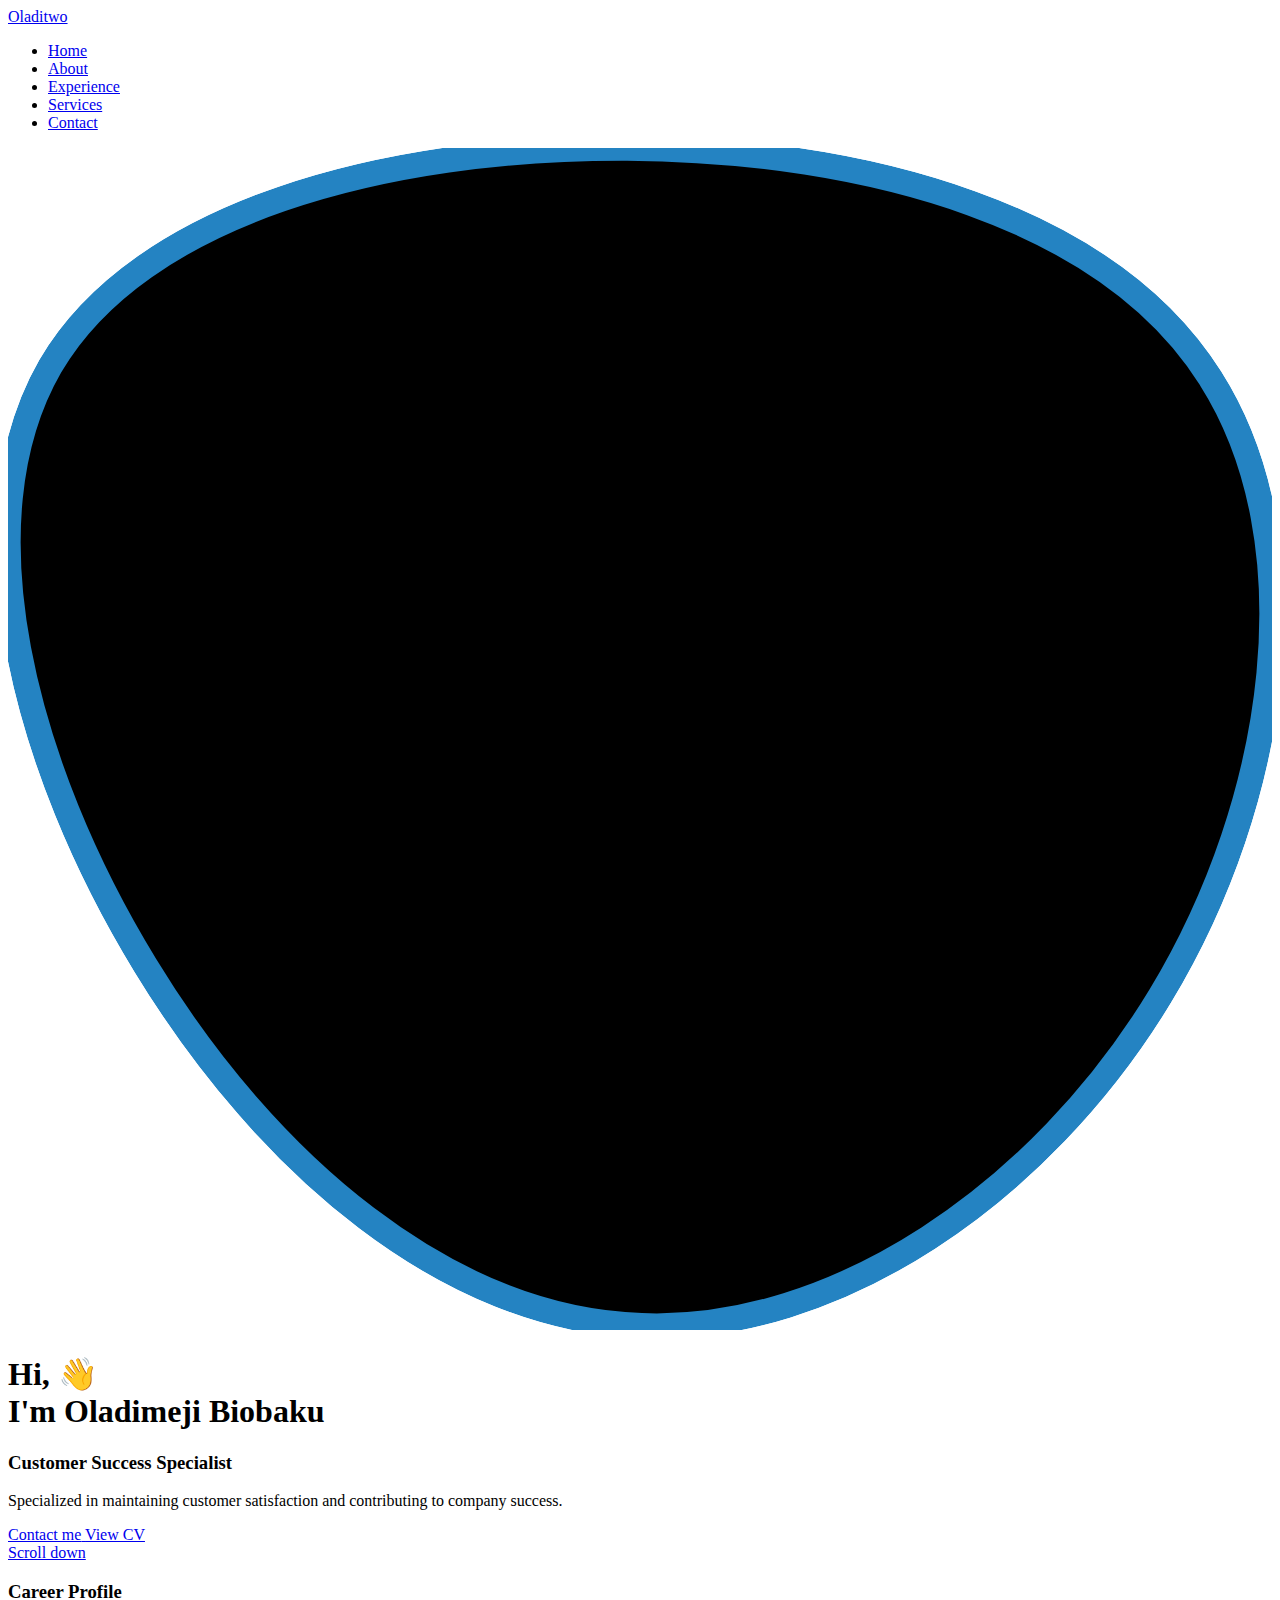
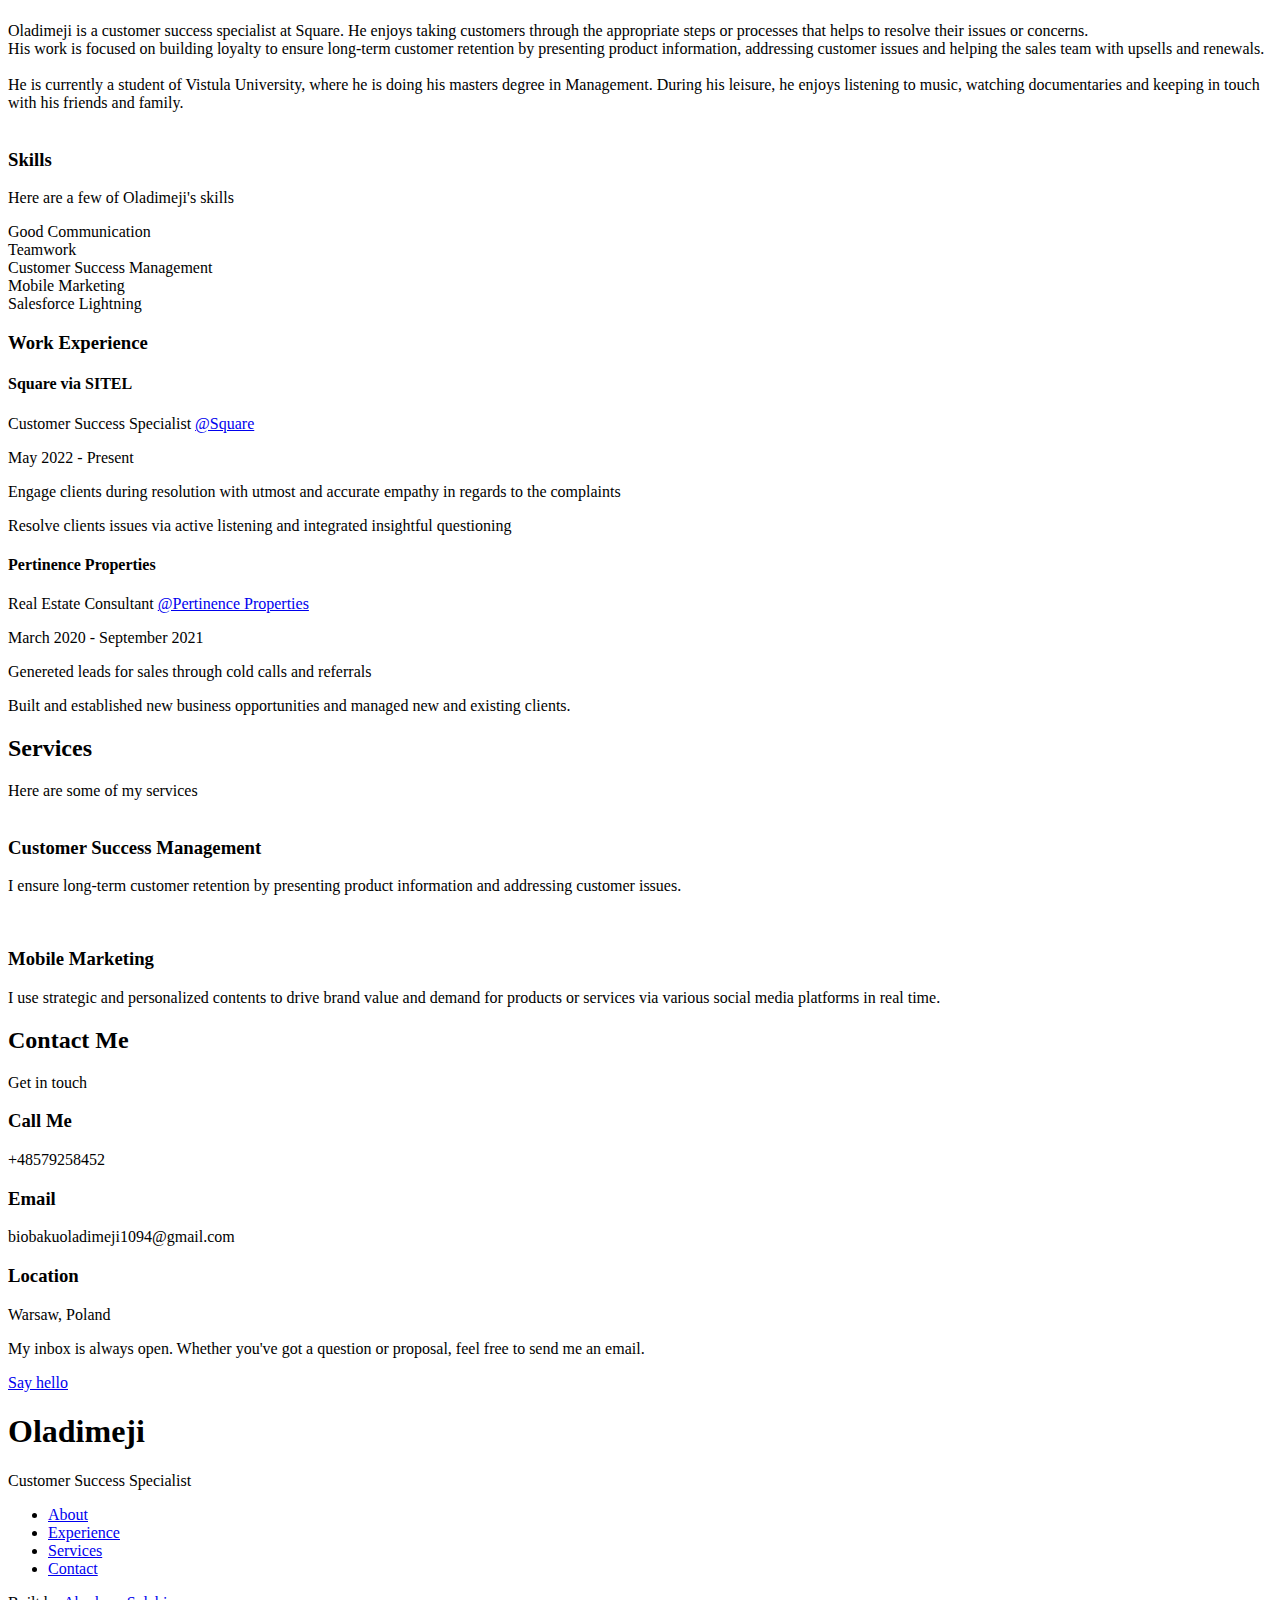
==== index.html @ e4b24431 "restaged html file in the root folder" ====
<!DOCTYPE html>
<html lang="en">

<head>
    <meta charset="UTF-8">
    <meta http-equiv="X-UA-Compatible" content="IE=edge">
    <meta name="viewport" content="width=device-width, initial-scale=1.0">
    <meta name="keywords" content="Oladimeji Biobaku customer suceess, customer service, customer service manager, customer success manager, customer success managers in Poland, mobile marketer">
    <meta name="description" content="Customer success specialist specialized in maintaining customer satisfaction and contributing to company success.">
    <meta property="og:image" content="assets/img/oladimeji.jpeg">

    <!--==================== UNICONS ====================-->
    <link rel="stylesheet" href="https://unicons.iconscout.com/release/v4.0.0/css/line.css">

    <!--==================== SWIPER CSS ====================-->
    <link rel="stylesheet" href="assets/css/swiper-bundle.min.css">

    <!-- JQuery -->
    <script src="https://ajax.googleapis.com/ajax/libs/jquery/3.6.0/jquery.min.js"></script>

    <!--==================== CSS ====================-->
    <link rel="stylesheet" href="assets/css/style.css">

    <title>Oladimeji</title>
</head>

<body>
    <!--==================== HEADER ====================-->
    <i class="uil uil-ellipsis-v mb-menu"></i>
    <header class="header mb_nav" id="header">
        <nav class="nav container ">

            <div class="nav__top flex">

                <div class="nav__btns">
                    <div class="nav__toggle" id="nav-toggle">
                        <!--  -->
                        <i class="uil uil-times "></i>
                    </div>
                </div>
            </div>

            <div class="nav__menu flex" id="nav-menu">
                <a href="index.html" class="logo">Oladitwo</a>
                <div>
                    <ul class="nav__list flex">
                        <li class="nav__item">
                            <a href="#home" class="nav__link">
                                Home
                            </a>
                        </li>
                        <li class="nav__item">
                            <a href="#about" class="nav__link">
                                About
                            </a>
                        </li>
                        <li class="nav__item">
                            <a href="#experience" class="nav__link">
                                Experience
                            </a>
                        </li>

                        <li class="nav__item">
                            <a href="#services" class="nav__link">
                                Services
                            </a>
                        </li>
                        
                        <li class="nav__item">
                            <a href="pages/contact.html" class="nav__link">
                                Contact
                            </a>
                        </li>
                    </ul>
                    <div class="socials mb-socials flex">
                        <a href="https://www.linkedin.com/in/oladimeji-biobaku-a0a6041aa/" rel="noopener" target="_blank"><i class="uil uil-linkedin sosIcon"></i></a>
                        <a href="https://twitter.com/Biobadie" rel="noopener" target="_blank"><i class="uil uil-twitter sosIcon"></i></a>
                        <a href="https://www.instagram.com/oladitwo/" rel="noopener" target="_blank"><i class="uil uil-instagram sosIcon"></i></a>
             


                    </div>
                </div>
            </div>
        </nav>
    </header>

    <!--==================== MAIN ====================-->
    <main class="main">
        <!--==================== HOME ====================-->
        <section class="home section" id="home">
            <div class="home__container container grid">

                <div class="home_content grid">
                    <div class="home__social">
                        <a href="https://www.linkedin.com/in/oladimeji-biobaku-a0a6041aa/" target="_blank" rel="noopener"
                            class="home__social-icon">
                            <i class="uil uil-linkedin"></i>
                        </a>
                        <a href="https://twitter.com/Biobadie" target="_blank" rel="noopener"
                        class="home__social-icon">
                        <i class="uil uil-twitter"></i>
                    </a>
                        <a href="https://www.instagram.com/oladitwo/" target="_blank" rel="noopener" class="home__social-icon">
                            <i class="uil uil-instagram"></i>
                        </a>
                      
                        
                    </div>
                    <div class="home__img">
                        <svg class="home__blob" viewBox="0 0 200 187" xmlns="http://www.w3.org/2000/svg"
                            xmlns:xlink="http://www.w3.org/1999/xlink">
                            <mask id="mask0" mask-type="alpha">
                                <path class="path"  stroke="#2483c2" stroke-width="4" d="M190.312 36.4879C206.582 62.1187 201.309 102.826 182.328 134.186C163.346 165.547 
                                130.807 187.559 100.226 186.353C69.6454 185.297 41.0228 161.023 21.7403 129.362C2.45775 
                                97.8511 -7.48481 59.1033 6.67581 34.5279C20.9871 10.1032 59.7028 -0.149132 97.9666 
                                0.00163737C136.23 0.303176 174.193 10.857 190.312 36.4879Z" />
                               
                            </mask>
                            <g mask="url(#mask0)">
                                <path class="path" stroke="#2483c2" stroke-width="4" d="M190.312 36.4879C206.582 62.1187 201.309 102.826 182.328 134.186C163.346 
                                165.547 130.807 187.559 100.226 186.353C69.6454 185.297 41.0228 161.023 21.7403 
                                129.362C2.45775 97.8511 -7.48481 59.1033 6.67581 34.5279C20.9871 10.1032 59.7028 
                                -0.149132 97.9666 0.00163737C136.23 0.303176 174.193 10.857 190.312 36.4879Z" />
                                
                                <image class="home__blob-img" x="1.2" y="-10" xlink:href="assets/img/Oladimeji.jpeg" />
                               
                            </g>
                        </svg>

                       

                    </div>
                    <div class="home__data">
                        <h1 class="home__title">
                            Hi,   <span class="wave">👋</span> <br> I'm Oladimeji Biobaku
                        </h1>
                        <h3 class="home__subtitle">Customer Success Specialist</h3>
                        <p class="home__description">
                           Specialized in maintaining customer satisfaction and contributing to company success.
                        </p>
                        <a href="mailto:biobakuoladimeji1094@gmail.com" class="button button--flex cont-button">
                            Contact me<i class="uil uil-message button__icon"></i>
                        </a>
                        <a href="https://drive.google.com/file/d/1UlXqxiyUZKC8G0CdTdmNrrLDH8cUybc1/view?usp=drivesdk" rel="noopener" target="_blank" class="button button--flex cont-button cv-button">
                            View CV <i class="uil uil-eye button__icon"></i>
                        </a>
                    </div>

                </div>

                <div class="home__scroll">
                    <a href="#skills" class="home__scroll-button button--flex">
                        <i class="uil uil-mouse-alt home__scroll-mouse"></i>
                        <span class="home__scroll-name">Scroll down</span>
                        <i class="uil uil-arrow-down home__scroll-arrow"></i>
                    </a>
                </div>
            </div>
        </section>


        <section class="detailed-info section container section-top-transform" id="about">
            <div class="detailed-info__container grid">
                <div class="text-subsection">
                    <h3 class="section_title section__title-about"> Career Profile </h3>
                    Oladimeji is a customer success specialist at Square.
                     He enjoys taking customers through the appropriate steps or processes that helps to resolve their 
                     issues or concerns. <br> His work is focused on building loyalty to ensure long-term customer retention
                     by presenting product information, addressing customer issues and helping the sales team 
                     with upsells and renewals. <br> <br>
                     
                     He is currently a student of Vistula University, where he is doing his masters degree in 
                     Management. During his leisure, he enjoys listening to music, watching documentaries and keeping 
                     in touch with his friends and family. <br> <br>
                </div>
                <div class="skills-subsection">
                    <h3 class="section_title section__title-about"> Skills </h3>
                    <p  class="skills-head">Here are a few of Oladimeji's skills</p>
                    <li class="skill exp-brief"> Good Communication</li>
                    <li class="skill exp-brief">Teamwork</li>
                    <li class="skill exp-brief">Customer Success Management</li>
                    <li class="skill exp-brief">Mobile Marketing</li>
                    <li class="skill exp-brief"> Salesforce Lightning</li>
                </div>
            </div>
        </section>

        <section class="section experience-section container  section-top-transform" id="experience">
            <h3 class="section_title"> Work Experience </h3>
            <div class="experience-section-container">
                <div class="experience">
                    <h4 class="exp-company-title">Square via SITEL</h4>
                    <div class="experience-details">
                        <p class="exp-job-title">Customer Success Specialist <a href="https://squareup.com/us/en" class="exp-company">@Square</a></p>
                        <p class="exp-years">May 2022 - Present</p>
                        <p class="exp-brief">Engage clients during resolution with utmost and accurate empathy in regards to the complaints</p>
                        <p class="exp-brief">Resolve clients issues via active listening and integrated insightful questioning</p>
                    </div>
                </div>
                <div class="experience second-experience">
                    <h4 class="exp-company-title">Pertinence Properties </h4>
                    <div class="experience-details">
                        <p class="exp-job-title">Real Estate Consultant <a href="https://squareup.com/us/en" class="exp-company">@Pertinence Properties</a></p>
                        <p class="exp-years">March 2020 - September 2021</p>
                        <p class="exp-brief">Genereted leads for sales through cold calls and referrals</p>
                        <p class="exp-brief">	Built and established new business opportunities and managed new and existing clients.</p>
                    </div>
                </div>
            </div>
        </section>


        <!--==================== PORTFOLIO ====================-->
        <section class="portfolio section section-top-transform" id="services">
            <h2 class="section__title">Services</h2>
            <span class="section__subtitle">Here are some of my services</span>

            <div class="portfolio__container container swiper mySwiper">

                <div class="swiper-wrapper">
                    <!--==================== PORTFOLIO 1====================-->
                    <div class="portfolio__content grid swiper-slide">
                        <img src="assets/img/undraw_customer_survey_re_v9cj.svg" alt="" class="portfolio__img">

                        <div class="portfolio__data">
                            <h3 class="portfolio__title">Customer Success Management</h3>
                            <p class="portfolio__description">
                                I ensure long-term customer retention
                                by presenting product information and addressing customer issues.
                            </p>
                          
                        </div>

                    </div>

                    <!--==================== PORTFOLIO 2====================-->
                    <div class="portfolio__content grid swiper-slide">
                        <img src="assets/img/undraw_online_ad_re_ol62.svg" alt="" class="portfolio__img">

                        <div class="portfolio__data">
                            <h3 class="portfolio__title">Mobile Marketing</h3>
                            <p class="portfolio__description">
                                I use strategic and personalized contents to drive brand value and demand for products 
                                or services via various social media platforms in real time.
                            </p>
                           
                        </div>

                    </div>

                    

                </div>

                <!-- Arrows -->
                <div class="swiper-button-next">
                    <i class="uil uil-angle-right-b swiper-portfolio-icon"></i>
                </div>
                <div class="swiper-button-prev">
                    <i class="uil uil-angle-left-b swiper-portfolio-icon"></i>

                </div>

                <!-- Pagination -->
                <div class="swiper-pagination"></div>
            </div>
        </section>

        <section class="contact section " id="contact">
            <h2 class="section__title">Contact Me</h2>
            <span class="section__subtitle">Get in touch</span>

            <div class="contact__container container grid">
                <div>
                    <div class="contact__information">
                        <i class="uil uil-phone contact__icon"></i>

                        <div>
                            <h3 class="contact__title">
                                Call Me
                            </h3>
                            <span class="contact__subtitle">+48579258452</span>
                        </div>
                    </div>

                    <div class="contact__information">
                        <i class="uil uil-envelope contact__icon"></i>

                        <div>
                            <h3 class="contact__title">
                                Email
                            </h3>
                            <span class="contact__subtitle">biobakuoladimeji1094@gmail.com</span>
                        </div>
                    </div>

                    <div class="contact__information">
                        <i class="uil uil-map-marker contact__icon"></i>

                        <div>
                            <h3 class="contact__title">
                                Location
                            </h3>
                            <span class="contact__subtitle">Warsaw, Poland</span>
                        </div>
                    </div>

                </div>
                <div class="email__container">
                    <p>My inbox is always open. Whether you've got a question or proposal, feel free to send me an email.</p>
                        <a href="mailto:biobakuoladimeji1094@gmail.com" class="button contact-button button--flex cont-button">
                            Say hello<i class="uil uil-message button__icon"></i>
                        </a> 
                </div>
            </div>
        </section>

        <!--==================== TESTIMONIAL section:: future use ====================-->
        <!-- <section class="testimonial section">

        </section> -->


    </main>

    <!--==================== FOOTER ====================-->
    <footer class="footer">
        <div class="footer__bg">
            <div class="footer__container container grid">
                <div>
                    <h1 class="footer__title">Oladimeji</h1>
                    <span class="footer__subtitle">Customer Success Specialist</span>
                </div>

                <ul class="footer__links">
                    <li>
                        <a href="#about" class="footer__link">About</a>
                    </li>

                    <li>
                        <a href="#experience" class="footer__link">Experience</a>
                    </li>
                    <li>
                        <a href="#services" class="footer__link">Services</a>
                    </li>
                    <li>
                        <a href="#contact" class="footer__link">Contact</a>
                    </li>
                </ul>

                <div class="footer__socials">
                    <a class="footer__social" href="https://www.linkedin.com/in/oladimeji-biobaku-a0a6041aa/" target="_blank"
                        rel="noopener">
                        <i class="uil uil-linkedin"></i>
                    </a>
                    <a class="footer__social" href="https://twitter.com/Biobadie" target="_blank" rel="noopener">
                        <i class="uil uil-twitter"></i>
                    </a>
                    <a class="footer__social" href="https://www.instagram.com/oladitwo/" target="_blank" rel="noopener">
                        <i class="uil uil-instagram"></i>
                    </a>
                   
                    

                </div>
            </div>
            <p class="footer__copy">Built by 
                <a href="https://www.linkedin.com/in/solabi-abraham" target="_blank" rel="noopener">Abraham Solabi</a> </p>
        </div>
    </footer>

    <!--==================== SCROLL TOP section:: future use ====================-->


    <!--==================== SWIPER JS ====================-->
    <script src="assets/JS/swiper-bundle.min.js"></script>

    <!--==================== MAIN JS ====================-->
    <script src="assets/JS/control.js"></script>
</body>

</html>
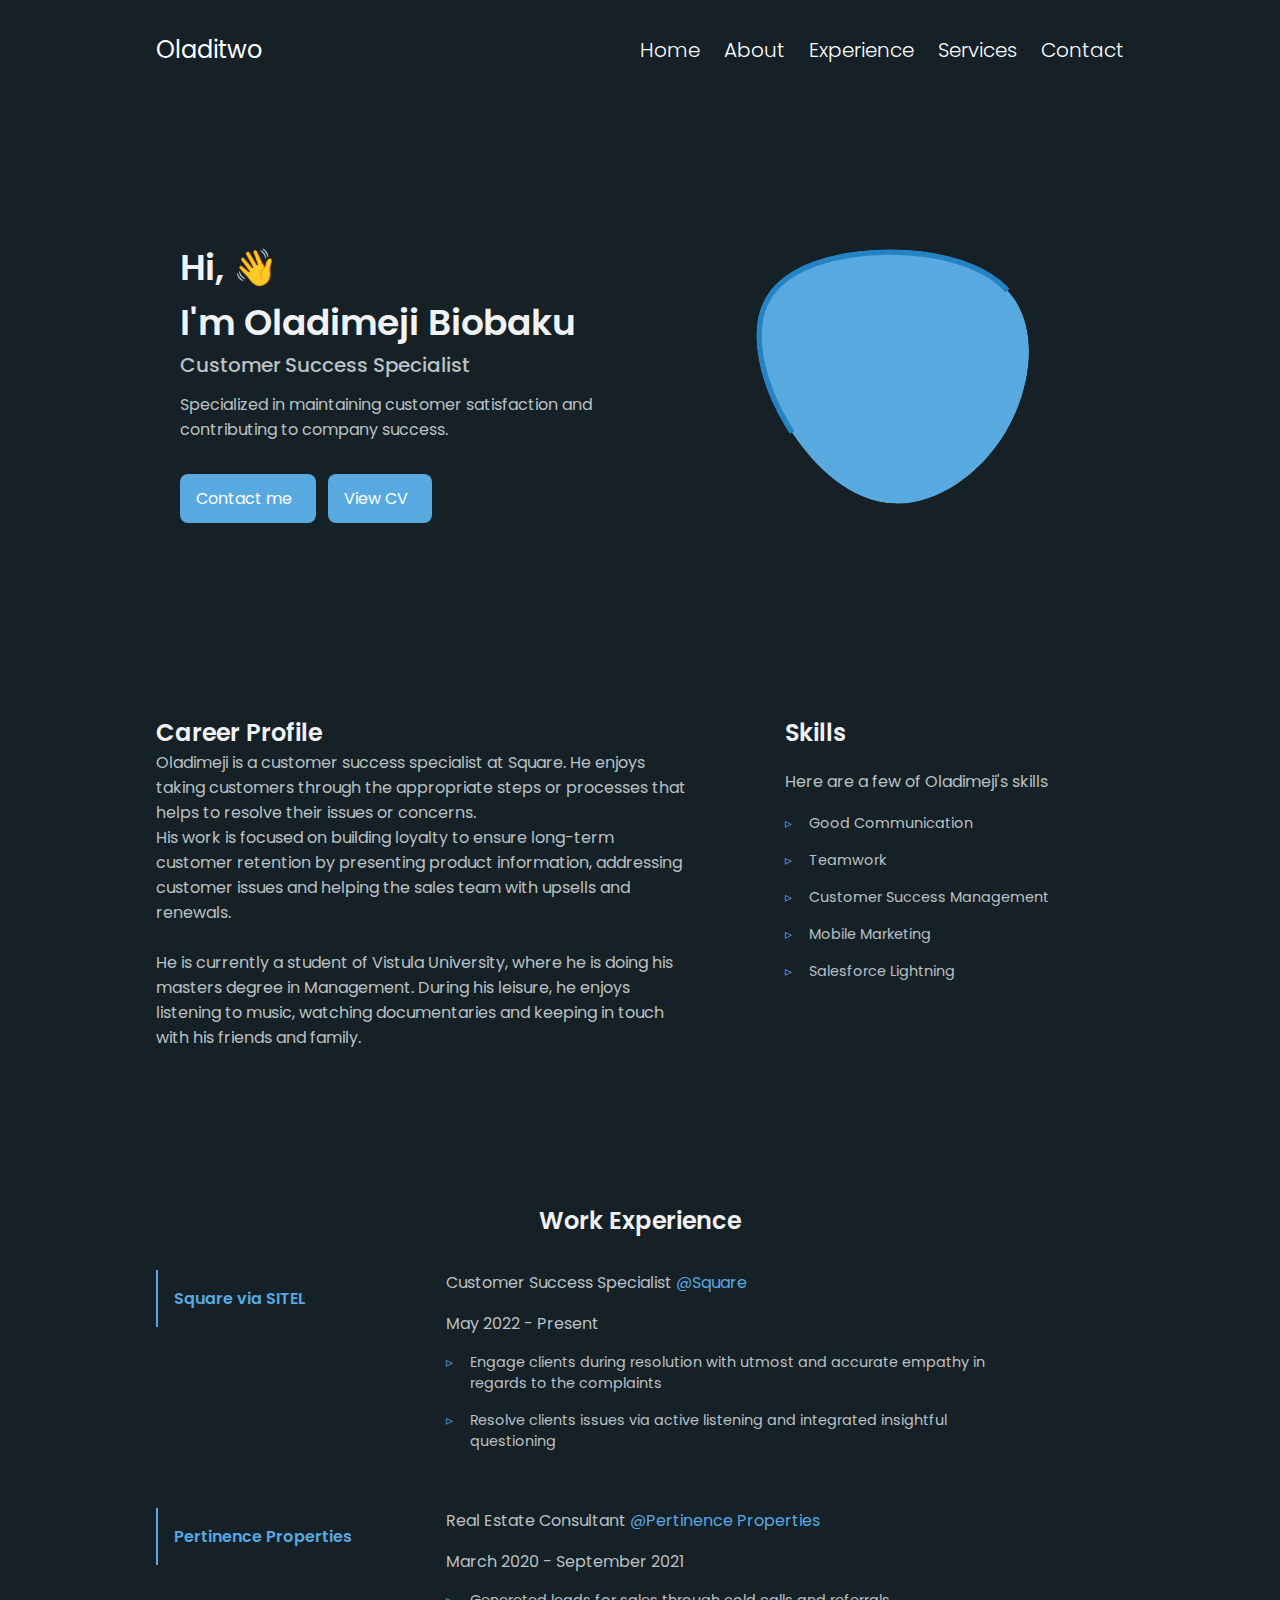
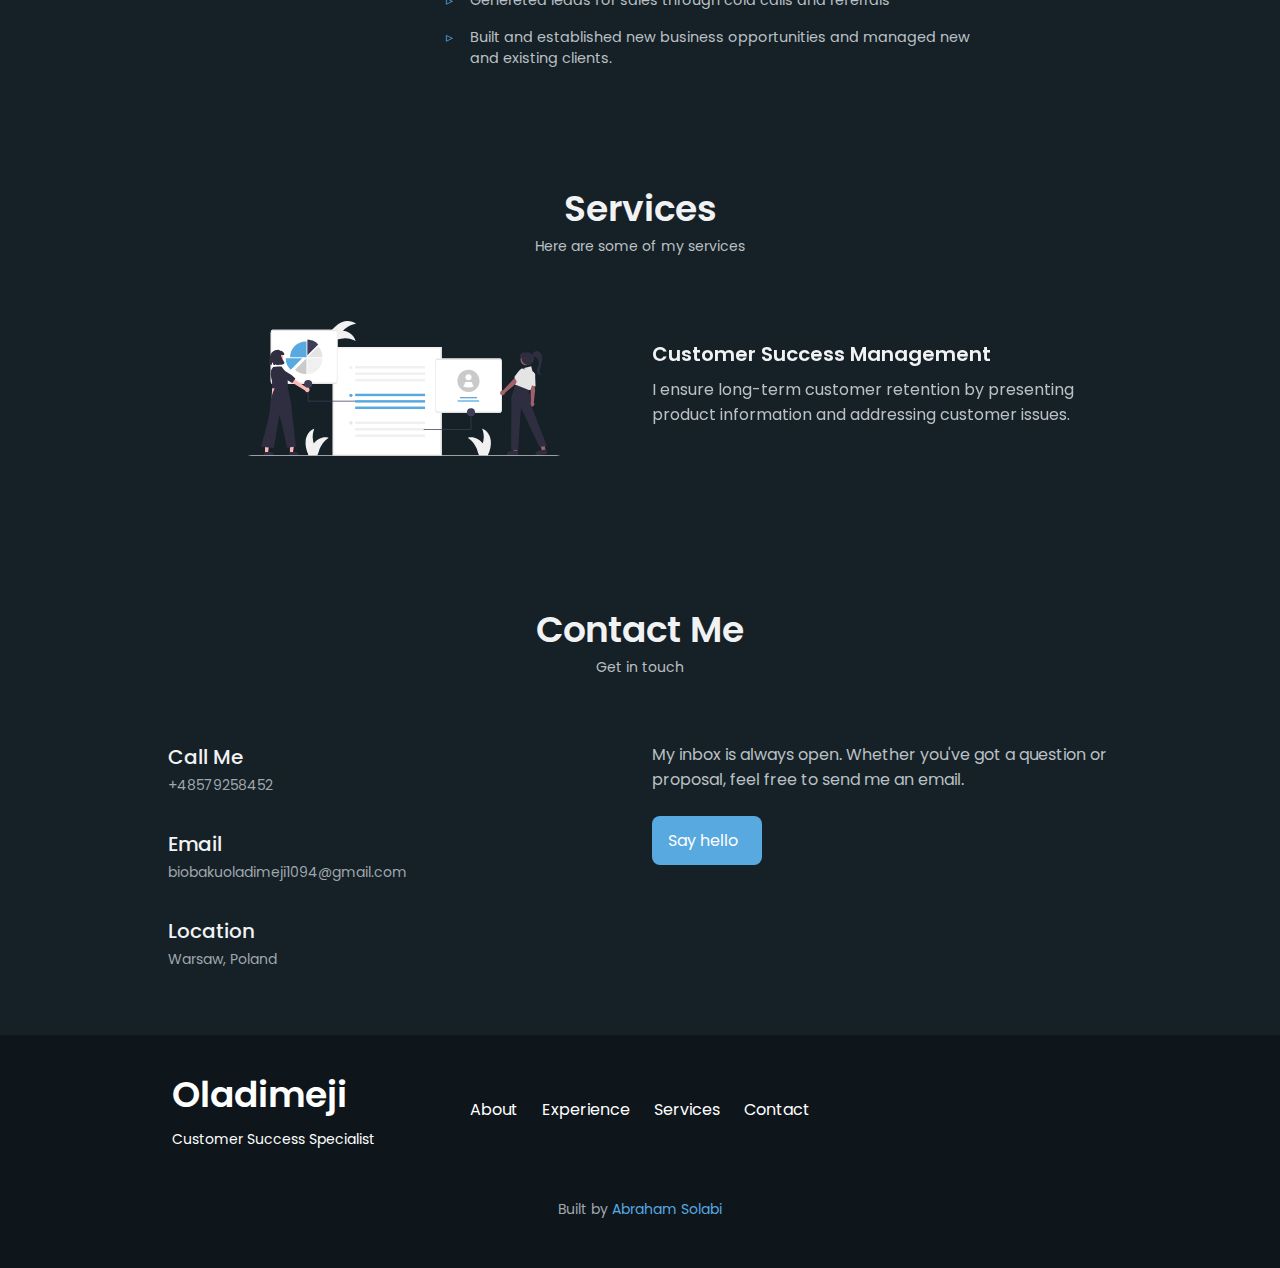
==== commit a2bb26b6: "modified html file" ====
--- a/index.html
+++ b/index.html
@@ -13,13 +13,13 @@
     <link rel="stylesheet" href="https://unicons.iconscout.com/release/v4.0.0/css/line.css">
 
     <!--==================== SWIPER CSS ====================-->
-    <link rel="stylesheet" href="assets/css/swiper-bundle.min.css">
+    <link rel="stylesheet" href="portfolio/assets/css/swiper-bundle.min.css">
 
     <!-- JQuery -->
     <script src="https://ajax.googleapis.com/ajax/libs/jquery/3.6.0/jquery.min.js"></script>
 
     <!--==================== CSS ====================-->
-    <link rel="stylesheet" href="assets/css/style.css">
+    <link rel="stylesheet" href="portfolio/assets/css/style.css">
 
     <title>Oladimeji</title>
 </head>
@@ -67,7 +67,7 @@
                         </li>
                         
                         <li class="nav__item">
-                            <a href="pages/contact.html" class="nav__link">
+                            <a href="#contact" class="nav__link">
                                 Contact
                             </a>
                         </li>
@@ -221,7 +221,7 @@
                 <div class="swiper-wrapper">
                     <!--==================== PORTFOLIO 1====================-->
                     <div class="portfolio__content grid swiper-slide">
-                        <img src="assets/img/undraw_customer_survey_re_v9cj.svg" alt="" class="portfolio__img">
+                        <img src="portfolio/assets/img/undraw_customer_survey_re_v9cj.svg" alt="" class="portfolio__img">
 
                         <div class="portfolio__data">
                             <h3 class="portfolio__title">Customer Success Management</h3>
@@ -236,7 +236,7 @@
 
                     <!--==================== PORTFOLIO 2====================-->
                     <div class="portfolio__content grid swiper-slide">
-                        <img src="assets/img/undraw_online_ad_re_ol62.svg" alt="" class="portfolio__img">
+                        <img src="portfolio/assets/img/undraw_online_ad_re_ol62.svg" alt="" class="portfolio__img">
 
                         <div class="portfolio__data">
                             <h3 class="portfolio__title">Mobile Marketing</h3>
@@ -374,10 +374,10 @@
 
 
     <!--==================== SWIPER JS ====================-->
-    <script src="assets/JS/swiper-bundle.min.js"></script>
+    <script src="potfolio/assets/JS/swiper-bundle.min.js"></script>
 
     <!--==================== MAIN JS ====================-->
-    <script src="assets/JS/control.js"></script>
+    <script src="portfolio/assets/JS/control.js"></script>
 </body>
 
 </html>--- a/portfolio/assets/css/style.css
+++ b/portfolio/assets/css/style.css
@@ -0,0 +1,968 @@
+/*==================== GOOGLE FONTS ====================*/
+@import url("https://fonts.googleapis.com/css2?family=Poppins:wght@300;400;500;600&display=swap");
+
+/*==================== VARIABLES CSS ====================*/
+:root {
+  --header-height: 3rem;
+
+  /*========== Colors ==========*/
+  /* Change favorite color */
+  --hue-color: 204; /*Purple 250 - Green 142 - Blue 230 - Pink 340*/
+
+  /* HSL color mode */
+  --first-color: hsl(var(--hue-color), 69%, 61%);
+  /* --first-color-second: hsl(var(--hue-color), 69%, 61%); */
+  --first-color-second: hsl(var(--hue-color), 30%, 8%);
+  --first-color-alt: hsl(var(--hue-color), 57%, 53%);
+  --first-color-lighter: hsl(var(--hue-color), 92%, 85%);
+  --first-color-light: hsla(var(--hue-color), 92%, 85%, 0.1);
+  /* --title-color: hsl(var(--hue-color), 8%, 15%); */
+  --title-color: hsl(var(--hue-color), 8%, 95%);
+  /* --text-color: hsl(var(--hue-color), 8%, 45%); */
+  --text-color: hsl(var(--hue-color), 8%, 75%);
+  --text-color-light: hsl(var(--hue-color), 8%, 65%);
+  /* --input-color: hsl(var(--hue-color), 70%, 96%); */
+  --input-color: hsl(var(--hue-color), 29%, 16%);
+  /* --body-color: hsl(var(--hue-color), 60%, 99%); */
+  --body-color: hsl(var(--hue-color), 28%, 12%);
+  /* --container-color: #fff; */
+  --container-color: hsl(var(--hue-color), 29%, 16%);
+  --scroll-bar-color: hsl(var(--hue-color), 12%, 48%);
+  --scroll-thumb-color: hsl(var(--hue-color), 12%, 36%);
+
+  /*========== Font and typography ==========*/
+  --body-font: "Poppins", sans-serif;
+
+  /* .5rem = 8px, 1rem = 16px, 1.5rem = 24px ... */
+  --big-font-size: 2rem;
+  --h1-font-size: 1.5rem;
+  --h2-font-size: 1.25rem;
+  --h3-font-size: 1.125rem;
+  --normal-font-size: 0.938rem;
+  --small-font-size: 0.813rem;
+  --smaller-font-size: 0.75rem;
+
+  /*========== Font weight ==========*/
+  --font-medium: 500;
+  --font-semi-bold: 600;
+
+  /*========== Margin Bottom ==========*/
+  /* .25rem = 4px, .5rem = 8px, .75rem = 12px ... */
+  --mb-0-25: 0.25rem;
+  --mb-0-5: 0.5rem;
+  --mb-0-75: 0.75rem;
+  --mb-1: 1rem;
+  --mb-1-5: 1.5rem;
+  --mb-2: 2rem;
+  --mb-2-5: 2.5rem;
+  --mb-3: 3rem;
+
+   /*========== Margin Top ==========*/
+  /* .25rem = 4px, .5rem = 8px, .75rem = 12px ... */
+  --mt-1-5: 1.5rem;
+
+  /*========== z index ==========*/
+  --z-tooltip: 10;
+  --z-fixed: 100;
+  --z-modal: 1000;
+}
+
+/* Font size for large devices */
+@media screen and (min-width: 968px) {
+  :root {
+    --big-font-size: 3rem;
+    --h1-font-size: 2.25rem;
+    --h2-font-size: 1.5rem;
+    --h3-font-size: 1.25rem;
+    --normal-font-size: 1rem;
+    --small-font-size: 0.875rem;
+    --smaller-font-size: 0.813rem;
+  }
+}
+
+/*========== Variables Dark theme ==========*/
+
+/*========== Button Dark/Light ==========*/
+
+/*==================== BASE + Reset ====================*/
+* {
+  box-sizing: border-box;
+  padding: 0;
+  margin: 0;
+}
+
+html {
+  scroll-behavior: smooth;
+}
+
+body {
+  margin: 0;
+  font-family: var(--body-font);
+  font-size: var(--normal-font-size);
+  background-color: var(--body-color);
+  color: var(--text-color);
+}
+
+h1,
+h2,
+h3,
+h4 {
+  color: var(--title-color);
+  font-weight: var(--font-semi-bold);
+}
+
+ul {
+  list-style: none;
+}
+
+a {
+  text-decoration: none;
+}
+
+img {
+  max-width: 100%;
+  height: auto;
+}
+
+/*==================== Utility CLASSES ====================*/
+.section {
+  padding: 2rem 0 4rem;
+}
+.section_title {
+  font-size: var(--h2-font-size) ;
+}
+.section__title-about {
+  display: flex;
+  justify-content: flex-start;
+}
+.section-top-transform {
+  transform: translateY(4rem);
+}
+
+.experience-section-container {
+  transform: translateY(2rem);
+}
+.section__title {
+  font-size: var(--h1-font-size);
+  color: var(--title-color);
+}
+
+.section__subtitle {
+  display: block;
+  font-size: var(--small-font-size);
+  margin-bottom: var(--mb-3);
+}
+
+.section__title,
+.section__subtitle, .section_title {
+  text-align: center;
+}
+
+/*==================== LAYOUT Utility ====================*/
+.container {
+  max-width: 968px;
+  margin-left: var(--mb-1-5);
+  margin-right: var(--mb-1-5);
+}
+
+.flex {
+  display: flex;
+  gap: 1.5rem;
+}
+
+.grid {
+  display: grid;
+  gap: 1.5rem;
+}
+
+/* Header section */
+
+.header {
+  width: 100%;
+  position: fixed;
+  top: 0;
+  left: -100%;
+  bottom: 0;
+  z-index: var(--z-fixed);
+  /* background-color: var(--body-color); */
+  /* background-color: var(--first-color); */
+  -moz-transition: all 200ms ease-in;
+  -webkit-transition: all 200ms ease-in;
+  -o-transition: all 200ms ease-in;
+  transition: all 200ms ease-in;
+}
+
+.logo {
+  display: none;
+}
+
+.mb_nav {
+  background-color: var(--body-color);
+}
+.left {
+  left: 0;
+}
+.nav__logo,
+.nav__toggle {
+  color: var(--title-color);
+  font-weight: var(--font-medium);
+}
+.socials {
+  font-weight: var(--font-medium);
+}
+.nav__item .nav__link,
+.sosIcon {
+  color: #fff;
+}
+
+.sosIcon {
+  width: 50px;
+}
+
+.sosIcon {
+  cursor: pointer;
+}
+
+.nav__logo:hover {
+  color: var(--first-color);
+}
+.nav__toggle {
+  font-size: var(--big-font-size);
+  cursor: pointer;
+}
+
+.nav__toggle:hover,
+.sosIcon:hover {
+  color: var(--first-color);
+}
+
+.nav__top {
+  margin: 1rem 0;
+  justify-content: flex-end;
+}
+
+.uil-ellipsis-v {
+  position: fixed;
+  top: 1rem;
+  right: var(--mb-1-5);
+  cursor: pointer;
+  font-size: var(--h1-font-size);
+  padding: 0.2rem;
+  z-index: var(--z-fixed);
+}
+
+.uil-ellipsis-v,
+.uil-times {
+  background-color: var(--first-color);
+  /* padding: .2rem; */
+  border-radius: 50% 50% 40% 70%;
+  box-shadow: 0 -1px 4px rgba(0, 0, 0, 0.15);
+}
+.nav__menu {
+  display: flex;
+  flex-direction: column;
+  justify-content: center;
+  align-items: center;
+  margin-top: 5rem;
+  font-size: var(--h1-font-size);
+}
+
+.nav__list {
+  flex-direction: column;
+}
+
+.socials {
+  margin-top: 4rem;
+}
+/*==================== NAV ====================*/
+
+/* show menu */
+
+/* Active link */
+
+/* Change background header */
+
+/*==================== HOME ====================*/
+.home__container {
+  gap: 1rem;
+}
+
+.home_content {
+  grid-template-columns: 0.5fr 3fr;
+  padding-top: 3.5rem;
+  align-items: center;
+}
+
+.home__social {
+  display: grid;
+  grid-template-columns: max-content;
+  row-gap: 1rem;
+}
+
+.home__social-icon {
+  font-size: 1.25rem;
+  color: var(--first-color);
+}
+
+.home__social-icon:hover {
+  color: var(--first-color-alt);
+}
+
+.home__blob {
+  width: 200px;
+  fill: var(--first-color);
+  overflow: visible
+
+}
+
+
+.home__blob-img {
+  width: 200px;
+}
+
+.home__data {
+  grid-column: 1/3;
+}
+
+.path{
+  
+  stroke-dasharray: 300;
+  stroke-dashoffset: 300;
+  animation: dash 5s alternate infinite;
+}
+@keyframes dash {
+  /* from {
+    stroke-dashoffset: 822;
+  } */
+  to {
+    stroke-dashoffset: 0;
+  }
+}
+
+.home__title {
+  font-size: var(--h1-font-size);
+}
+
+.home__subtitle {
+  font-size: var(--h3-font-size);
+  color: var(--text-color);
+  font-weight: var(--font-medium);
+  margin-bottom: var(--mb-0-75);
+}
+
+.home__description {
+  margin-bottom: var(--mb-2);
+}
+
+.home__scroll {
+  display: none;
+}
+
+.home__scroll-button {
+  color: var(--first-color);
+  transition: 0.3s;
+}
+
+.home__scroll-button:hover {
+  transform: translateY(0.25rem);
+}
+
+.home__scroll-mouse {
+  font-size: 2rem;
+}
+
+.home__scroll-name {
+  font-size: var(--small-font-size);
+  color: var(--title-color);
+  font-weight: var(--font-medium);
+  margin-right: var(--mb-0-25);
+}
+
+.home_scroll-arrow {
+  font-size: 1.25rem;
+}
+/*==================== BUTTONS ====================*/
+.button {
+  display: inline-block;
+  background-color: var(--first-color);
+  color: #fff;
+  padding: 0.75rem 1rem;
+  border-radius: 0.5rem;
+  font-weight: var(-font-medium);
+}
+
+.button:hover {
+  background-color: var(--first-color-alt);
+}
+
+.button__icon {
+  font-size: 1.25rem;
+  margin-left: var(--mb-0-5);
+  transition: 0.3s;
+}
+
+.cont-button:hover .button__icon {
+  transform: translateX(0.25rem);
+}
+
+.button--flex {
+  display: inline-flex;
+  align-items: center;
+}
+.contact-button {
+  margin-top: var(--mt-1-5) ;
+}
+.cv-button {
+  margin-left: .5rem;
+}
+
+/*==================== ABOUT ====================*/
+.about__img {
+  width: 200px;
+  border-radius: 0.5rem;
+  justify-self: center;
+  align-self: center;
+}
+
+.about__description {
+  text-align: left;
+  margin-bottom: var(--mb-0-5);
+}
+
+.about__description:last-of-type{
+  margin-bottom: var(--mb-2-5);
+}
+
+.about__info {
+  display: flex;
+  justify-content: space-evenly;
+  margin-bottom: var(--mb-2-5);
+}
+
+.about__info-title {
+  font-size: var(--h2-font-size);
+  font-weight: var(--font-semi-bold);
+  color: var(--title-color);
+}
+.about__info-name {
+  font-size: var(--smaller-font-size);
+}
+
+.about__info-title,
+.about__info-name {
+  display: block;
+  text-align: center;
+}
+
+.about__buttons {
+  display: flex;
+  justify-content: center;
+}
+
+.wave {
+  animation-name: wave-animation;  
+  animation-duration: 2.5s;       
+  animation-iteration-count: infinite;  
+  transform-origin: 70% 70%;       
+  display: inline-block;
+}
+
+@keyframes wave-animation {
+    0% { transform: rotate( 0.0deg) }
+   10% { transform: rotate(14.0deg) }
+   20% { transform: rotate(-8.0deg) }
+   30% { transform: rotate(14.0deg) }
+   40% { transform: rotate(-4.0deg) }
+   50% { transform: rotate(10.0deg) }
+   60% { transform: rotate( 0.0deg) }  
+  100% { transform: rotate( 0.0deg) }
+}
+
+/*==================== SKILLS ====================*/
+.detailed-info__container {
+  display: flex;
+  flex-direction: column;
+  justify-content: space-between;
+}
+
+.skills-head {
+  padding: 1.2rem 0;
+}
+.skills-subsection li {
+  list-style: none;
+}
+/*==================== EXPERIENCE ====================*/
+
+.experience {
+  display: flex;
+  justify-content: space-between;
+  align-items: flex-start;
+}
+.second-experience {
+  margin-top: 2.5rem;
+}
+.experience-details {
+  width: 70%;
+}
+.exp-company-title, .exp-company {
+  color: var(--first-color);
+}
+.exp-company-title {
+  padding:  1rem ;
+  border-left: 2px solid var(--first-color);
+  transition: all 0.25s cubic-bezier(0.645, 0.045, 0.355, 1);
+}
+.exp-company-title:hover {
+  background-color: var(--first-color-light);
+}
+.exp-company {
+  position: relative;
+}
+.exp-company::after {
+    content: "";
+    position: absolute;
+    width: 100%;
+    -webkit-transform: scaleX(0);
+            transform: scaleX(0);
+    height: 0.3px;
+    bottom: -3px;
+    left: 0;
+    background-color: var(--first-color);
+    -webkit-transform-origin: bottom right;
+            transform-origin: bottom right;
+    -webkit-transition: all 0.25s cubic-bezier(0.645, 0.045, 0.355, 1);
+    transition: all 0.25s cubic-bezier(0.645, 0.045, 0.355, 1);
+}
+.exp-company:hover:after {
+  -webkit-transform: scaleX(1);
+          transform: scaleX(1);
+  -webkit-transform-origin: bottom left;
+          transform-origin: bottom left;
+}
+.exp-years {
+  padding: 1rem 0;
+}
+.exp-brief {
+  width: 80%;
+  font-size: 0.9rem;
+  position: relative;
+  padding-left: 1.5rem;
+  padding-bottom: 1rem;
+}
+.exp-brief::before {
+  content: "▹";
+  position: absolute;
+  left: 0px;
+  top: 0px;
+  color: var(--first-color);
+}
+
+
+
+
+/*==================== PORTFOLIO ====================*/
+.portfolio-flex {
+  display: flex;
+  flex-direction: column;
+  gap: 1.5rem;
+}
+.portfolio__container {
+  overflow: hidden;
+}
+
+.portfolio__content {
+  padding: 0 1.5rem;
+}
+
+.portfolio__img {
+  width: 265px;
+  border-radius: 0.5rem;
+  justify-self: center;
+}
+
+.portfolio__title {
+  font-size: var(--h3-font-size);
+  margin-bottom: var(--mb-0-5);
+}
+
+.portfolio__description {
+  margin-bottom: var(--mb-0-75);
+}
+
+.portfolio__button:hover .button__icon {
+  transform: translateX(0.25rem);
+}
+
+.swiper-button-prev::after,
+.swiper-button-next::after {
+  content: "";
+}
+
+.swiper-portfolio-icon {
+  font-size: 2rem;
+  color: var(--first-color);
+}
+
+.swiper-button-prev {
+  left: -0.5rem;
+}
+
+.swiper-button-next {
+  right: -0.5rem;
+}
+
+.swiper-container-horizontal > .swiper-pagination-bullets {
+  bottom: -5.5rem;
+}
+
+.swiper-pagination-bullet-active {
+  background-color: var(--first-color);
+}
+
+.swiper-button-prev,
+.swiper-button-next,
+.swiper-pagination-bullet {
+  outline: none;
+}
+
+.p-pp {
+  padding: 1rem 0.75rem;
+  border-radius: 0.5rem;
+  background-color: hsl(var(--hue-color), 30%, 10%);
+}
+
+/*==================== TESTIMONIAL ====================*/
+
+/*==================== CONTACT ME ====================*/
+.contact {
+  margin-top: 4rem;
+}
+.contact__container {
+  row-gap: 3rem;
+}
+
+.contact__information {
+  display: flex;
+  margin-bottom: var(--mb-2);
+}
+
+.contact__icon {
+  font-size: 2rem;
+  color: var(--first-color);
+  margin-right: var(--mb-0-75);
+}
+
+.contact__title {
+  font-size: var(--h3-font-size);
+  font-weight: var(--font-medium);
+}
+
+.contact__subtitle {
+  font-size: var(--small-font-size);
+  color: var(--text-color-light);
+}
+
+.contact__content {
+  background-color: var(--input-color);
+  border-radius: 0.5rem;
+  padding: 0.75rem 1rem 0.25rem;
+}
+
+/*==================== FOOTER ====================*/
+footer {
+  position: relative;
+  bottom: 0;
+}
+.footer__container {
+  row-gap: 3.5rem;
+}
+
+.footer__bg {
+  background-color: var(--first-color-second);
+  padding: 2rem 0 3rem;
+}
+
+.footer__title {
+  font-size: var(--h1-font-size);
+  margin-bottom: var(--mb-0-25);
+}
+
+.footer__subtitle {
+  font-size: var(--small-font-size);
+}
+
+.footer__links {
+  display: flex;
+  flex-direction: column;
+  row-gap: 1.5rem;
+}
+
+.footer__link:hover {
+  color: var(--first-color-lighter);
+}
+
+.footer__social {
+  font-size: 1.25rem;
+  margin-right: var(--mb-1-5);
+}
+
+.footer__social:hover {
+  color: var(--first-color-lighter);
+}
+
+.footer__copy {
+  font-size: var(--small-font-size);
+  text-align: center;
+  color: var(--text-color-light);
+  margin-top: var(--mb-3);
+}
+.footer__copy a {
+  color: var(--first-color);
+}
+
+.footer__title,
+.footer__subtitle,
+.footer__link,
+.footer__social {
+  color: #fff;
+}
+/*========== SCROLL UP ==========*/
+
+/* Show scroll */
+
+/*========== SCROLL BAR ==========*/
+::-webkit-scrollbar {
+  width: 0.6rem;
+  background-color: var(--scroll-bar-color);
+}
+::-webkit-scrollbar-thumb {
+  background-color: var(--scroll-thumb-color);
+  border-radius: 0.5rem;
+}
+
+::-webkit-scrollbar-thumb:hover {
+  background-color: var(--text-color-light);
+}
+
+
+
+/*==================== MEDIA QUERIES ====================*/
+/* For small devices */
+@media screen and (max-width: 350px) {
+  .container {
+    margin-inline: var(--mb-1);
+  }
+  .home_content {
+    grid-template-columns: 0.25fr 3fr;
+  }
+  .home__blob {
+    width: 180px;
+  }
+  
+}
+
+/* For medium devices */
+@media screen and (min-width: 588px) {
+  .home_content {
+    grid-template-columns: max-content 1fr 1fr;
+  }
+  .home__data {
+    grid-column: initial;
+  }
+  .home__img {
+    order: 1;
+    justify-self: center;
+  }
+  .about__container{
+    grid-template-columns: 1fr 2fr;
+  }
+  /* .about__container, */
+  .skills__container,
+  .portfolio__content,
+  .contact__container,
+  .footer__container {
+    grid-template-columns: repeat(2, 1fr);
+  }
+  .about__img {
+    width: 250px;
+    justify-self: center;
+    align-self: start;
+  }
+  
+}
+
+/* break to large screen menu */
+@media screen and (min-width: 768px) {
+  .spacer {
+    display: none;
+  }
+  .container {
+    margin-inline: auto;
+  }
+  body {
+    margin: 0;
+  }
+
+  .section {
+    padding: 6rem 0 2rem;
+  }
+
+  .section__subtitle {
+    margin-bottom: 4rem;
+  }
+
+  .header {
+    top: 0;
+    bottom: initial;
+    left: 0;
+    /* background-color: hsl(var(--hue-color), 28%, 9%); */
+    position: static;
+  }
+
+  .header,
+  .main,
+  .footer__container {
+    padding: 0 1rem;
+  }
+
+  .nav {
+    height: calc(var(--header-height) + 1.5rem);
+  }
+  .nav__menu {
+    display: flex;
+    flex-direction: row;
+    justify-content: space-between;
+    align-items: center;
+    margin-top: 0;
+    font-size: var(--h3-font-size);
+  }
+
+  .logo {
+    display: flex;
+    color: #fff;
+    font-size: var(--h2-font-size);
+    font-weight: 400;
+  }
+
+  .nav__item .nav__link {
+    color: #fff;
+    font-weight: 300;
+  }
+
+  .nav__item .nav__link:hover {
+    color: var(--first-color);
+  }
+
+  .nav__list {
+    flex-direction: row;
+    /* padding-left: 1.5rem; */
+  }
+
+  .uil-times,
+  .uil-ellipsis-v,
+  .mb-socials {
+    display: none;
+  }
+
+  .home__container {
+    row-gap: 5rem;
+  }
+
+  .home__content {
+    padding-top: 5.5rem;
+    column-gap: 2rem;
+  }
+
+  .home__blob {
+    width: 270px;
+  }
+
+  .about__container {
+    column-gap: 2rem;
+  }
+  .about__img {
+    width: 350px;
+  }
+  .about__description {
+    text-align: initial;
+  }
+  .about__info {
+    justify-content: space-evenly;
+    gap: 5rem;
+  }
+  .about__buttons {
+    justify-content: center;
+  }
+
+  .portfolio__img {
+    width: 320px;
+  }
+  .portfolio__content {
+    align-items: center;
+  }
+
+  .footer__container {
+    grid-template-columns: repeat(3, 1fr);
+    align-items: center;
+  }
+  .footer__bg {
+    padding: 2rem 0 3rem;
+  }
+  .footer__links {
+    flex-direction: row;
+    column-gap: 1.5rem;
+  }
+  .footer__socials {
+    justify-self: flex-end;
+  }
+  .detailed-info__container {
+    flex-direction: row;
+  }
+  .detailed-info__container .text-subsection{
+  width: 55%;
+}
+.detailed-info__container .skills-subsection {
+  width: 35%;
+}
+}
+
+/* For Large devices */
+@media screen and (min-width: 1024px) {
+  .header,
+  .main,
+  .footer_container {
+    padding: 0;
+  }
+  .home_blob {
+    width: 320px;
+  }
+  .home__social {
+    transform: translateX(-2rem);
+  }
+
+  .portfolio__content {
+    column-gap: 1.5rem;
+  }
+  /* .swiper-portfolio-icon{
+    font-size:  3.5rem;
+    z-index: 10000;
+  }
+
+  .swiper-button-prev {
+    
+    left: -1rem;
+  }
+
+  .swiper-button-next{
+    
+    right: -1rem;
+  } */
+
+  .contact__form {
+    width: 460px;
+  }
+
+  .contact__inputs {
+    grid-template-columns: repeat(2, 1fr);
+  }
+}
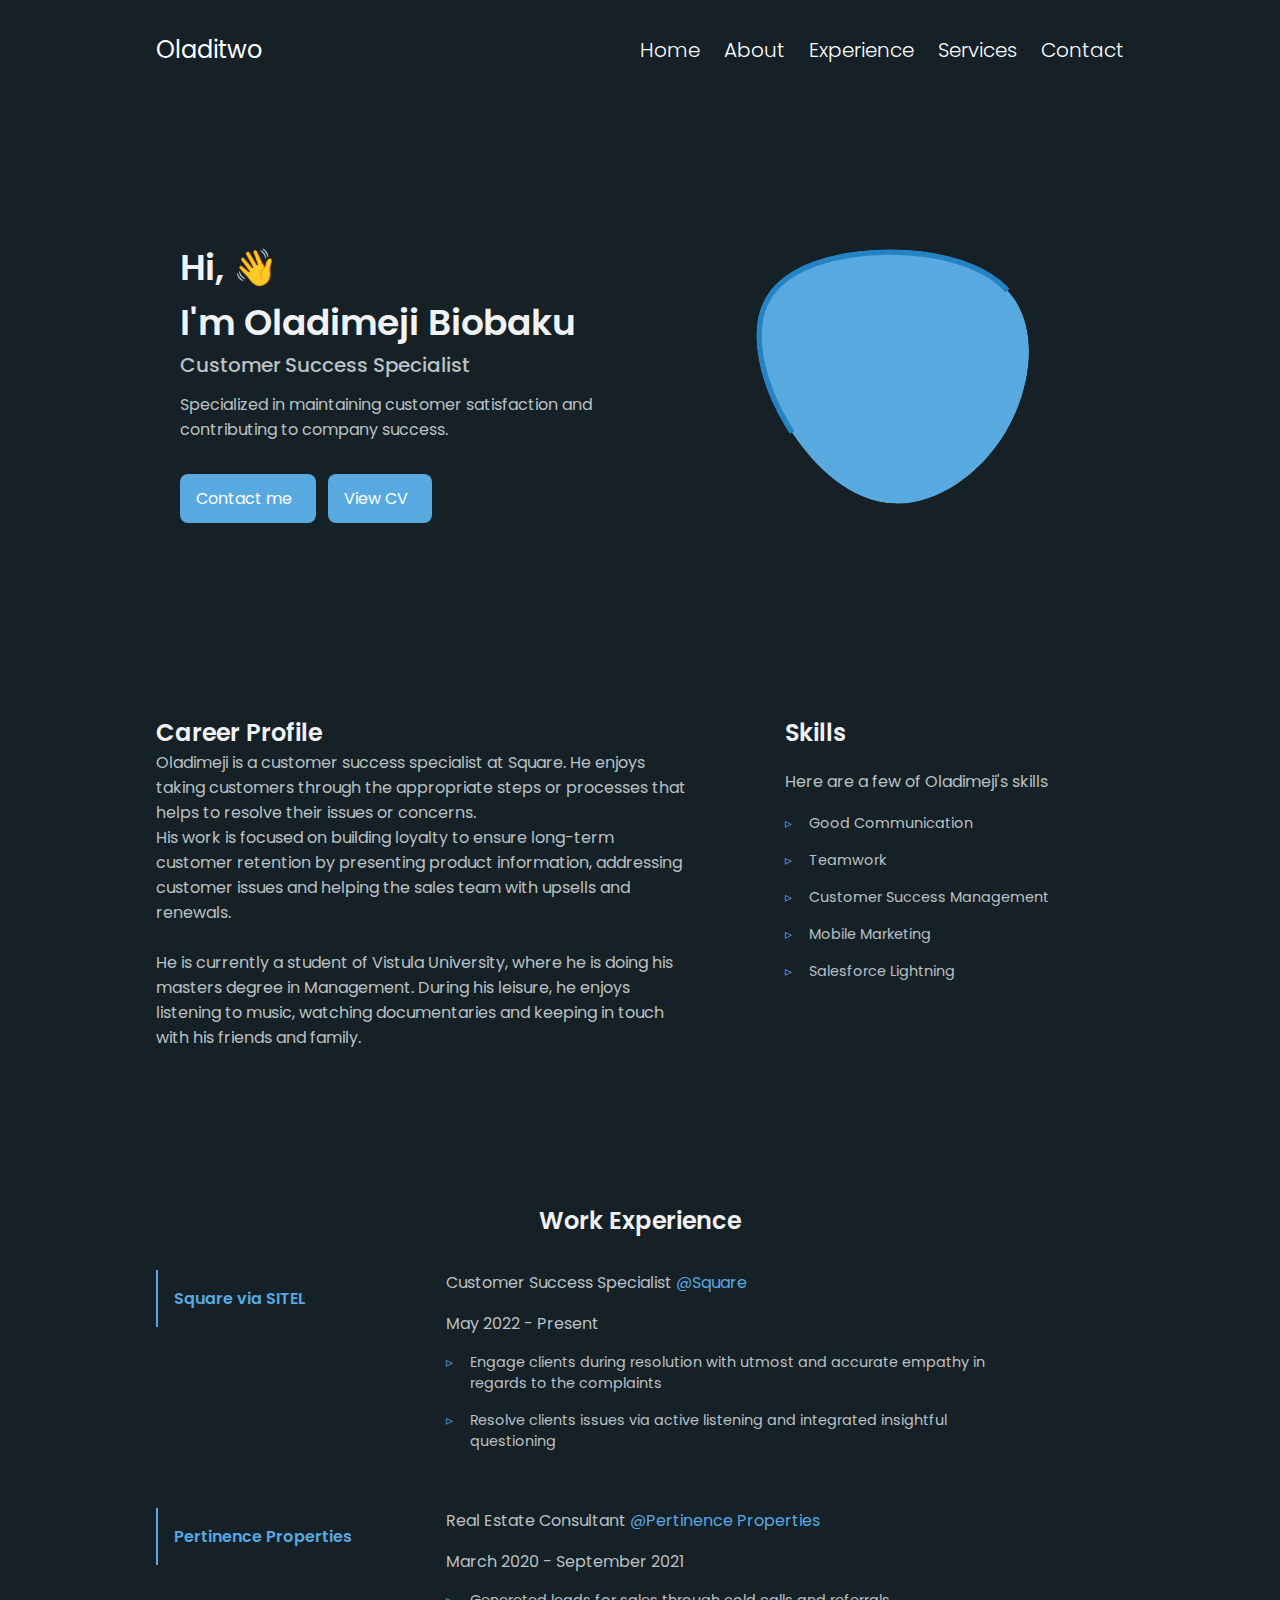
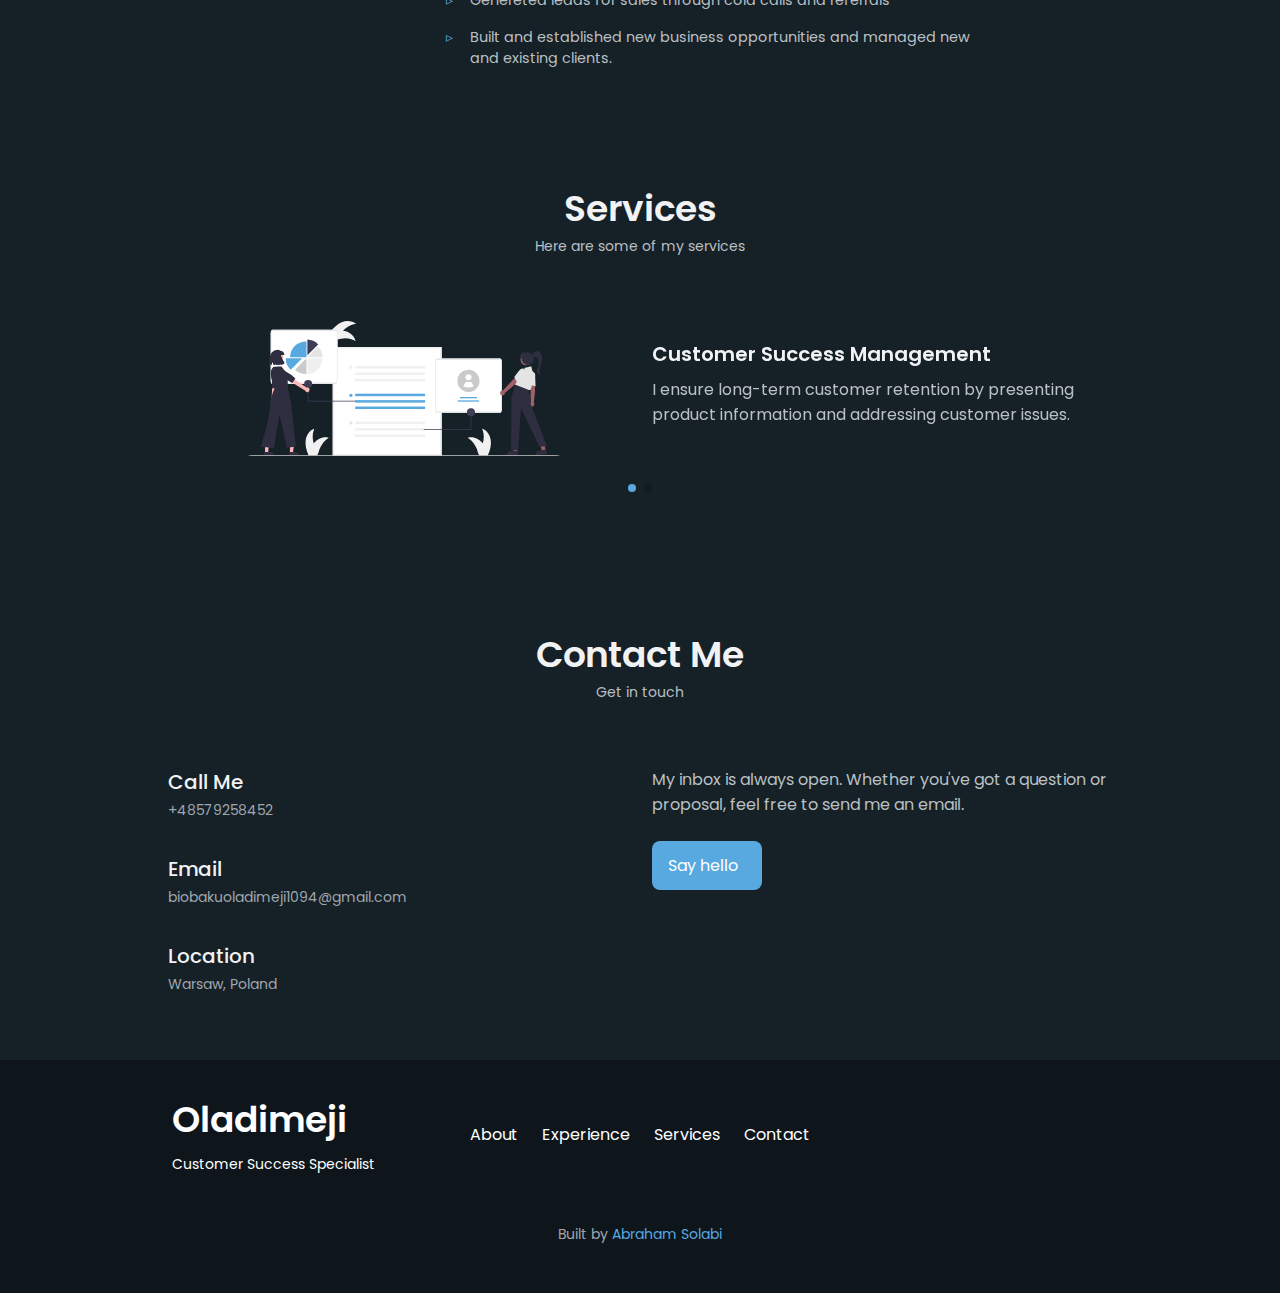
==== commit 7b346f8f: "modified html file" ====
--- a/index.html
+++ b/index.html
@@ -123,7 +123,7 @@
                                 129.362C2.45775 97.8511 -7.48481 59.1033 6.67581 34.5279C20.9871 10.1032 59.7028 
                                 -0.149132 97.9666 0.00163737C136.23 0.303176 174.193 10.857 190.312 36.4879Z" />
                                 
-                                <image class="home__blob-img" x="1.2" y="-10" xlink:href="assets/img/Oladimeji.jpeg" />
+                                <image class="home__blob-img" x="1.2" y="-10" xlink:href="portfolio/assets/img/Oladimeji.jpeg" />
                                
                             </g>
                         </svg>
@@ -374,7 +374,7 @@
 
 
     <!--==================== SWIPER JS ====================-->
-    <script src="potfolio/assets/JS/swiper-bundle.min.js"></script>
+    <script src="portfolio/assets/JS/swiper-bundle.min.js"></script>
 
     <!--==================== MAIN JS ====================-->
     <script src="portfolio/assets/JS/control.js"></script>
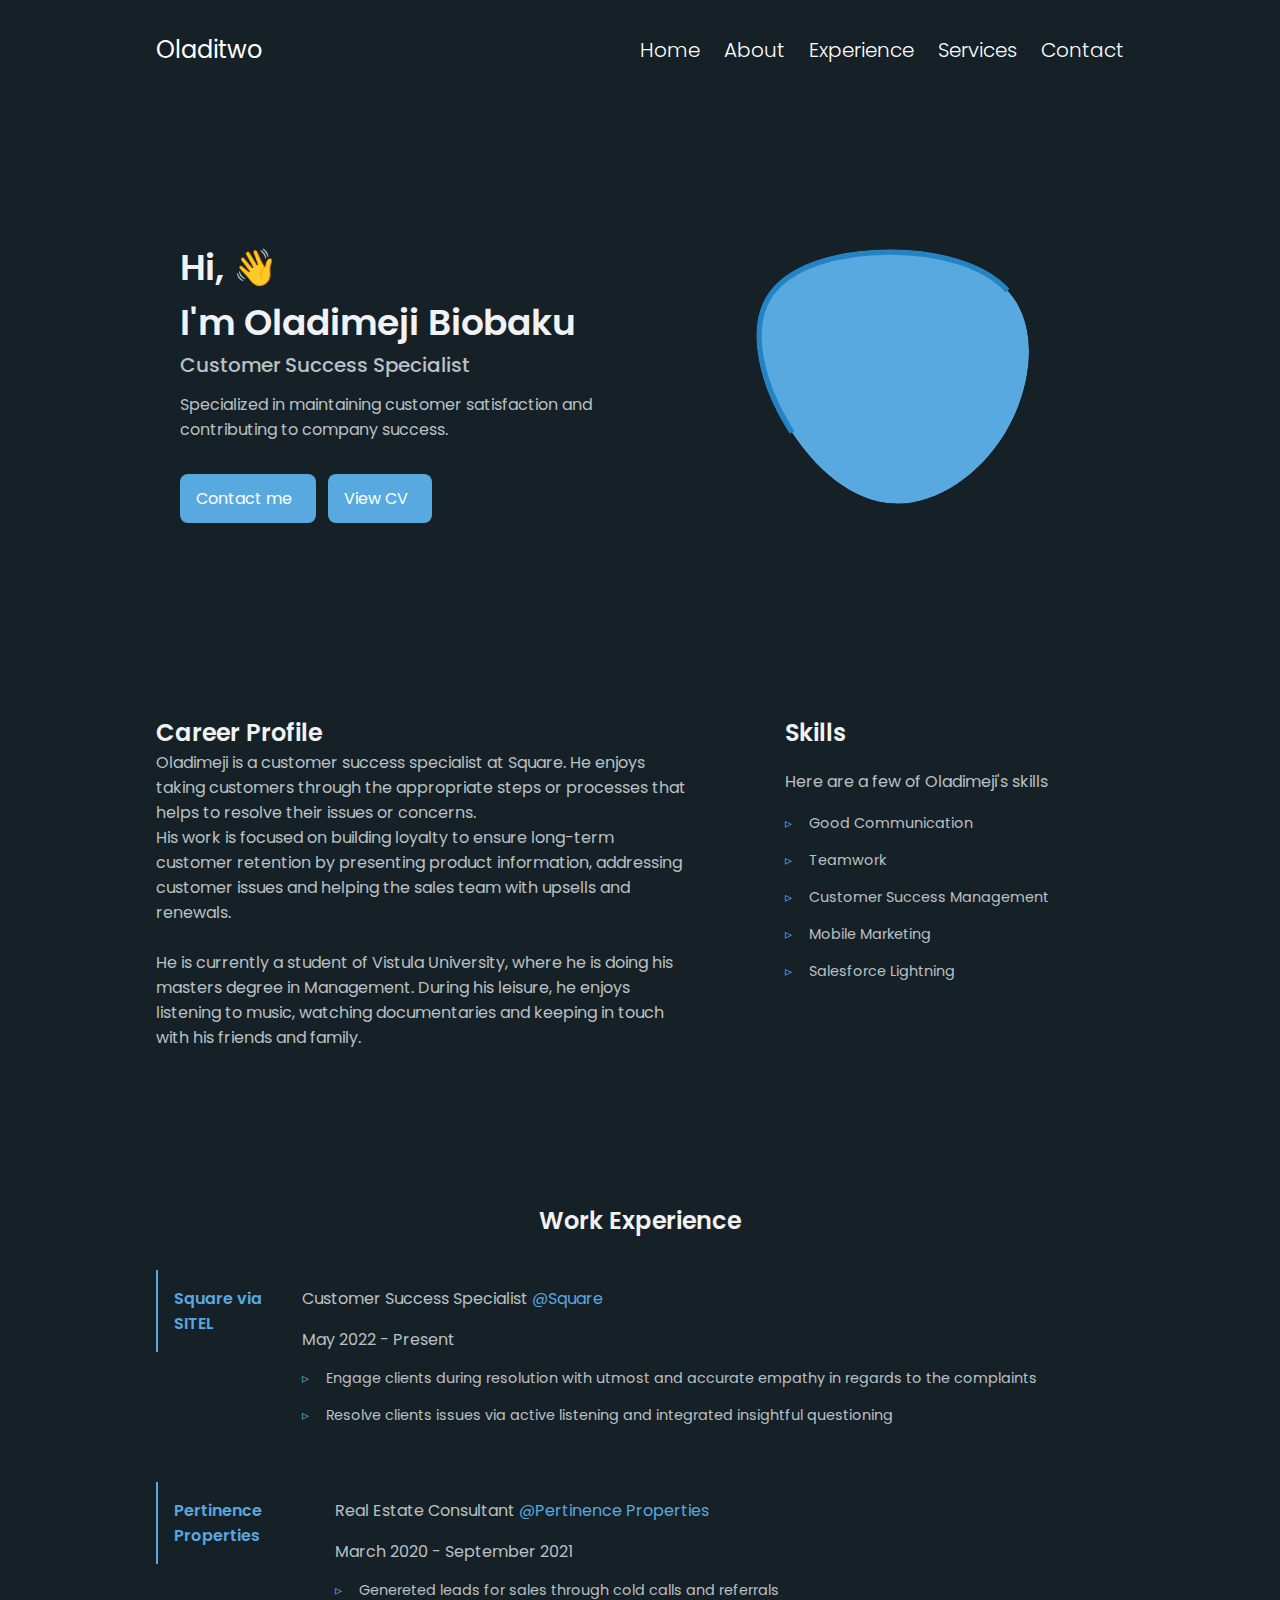
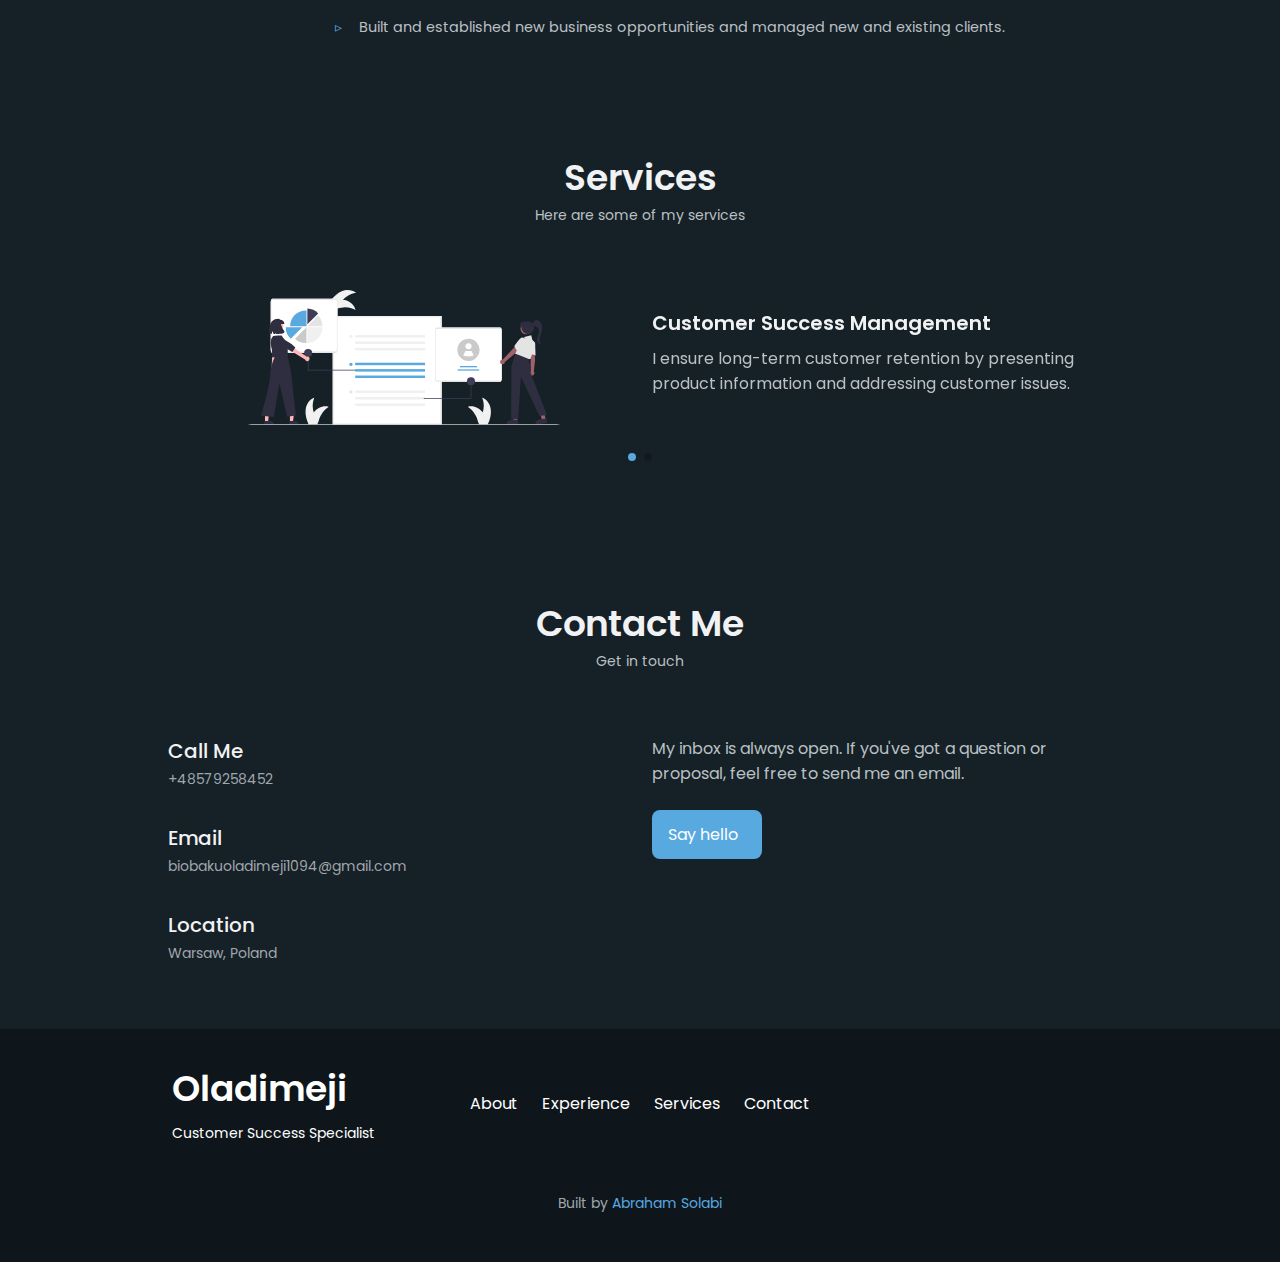
==== commit 5d592ffb: "Modified html and css files" ====
--- a/index.html
+++ b/index.html
@@ -24,7 +24,7 @@
     <title>Oladimeji</title>
 </head>
 
-<body>
+<body class="body">
     <!--==================== HEADER ====================-->
     <i class="uil uil-ellipsis-v mb-menu"></i>
     <header class="header mb_nav" id="header">
@@ -280,7 +280,7 @@
                             <h3 class="contact__title">
                                 Call Me
                             </h3>
-                            <span class="contact__subtitle">+48579258452</span>
+                            <a class="contact__subtitle" href="tel:+48579258452">+48579258452</a>
                         </div>
                     </div>
 
@@ -308,7 +308,7 @@
 
                 </div>
                 <div class="email__container">
-                    <p>My inbox is always open. Whether you've got a question or proposal, feel free to send me an email.</p>
+                    <p>My inbox is always open. If you've got a question or proposal, feel free to send me an email.</p>
                         <a href="mailto:biobakuoladimeji1094@gmail.com" class="button contact-button button--flex cont-button">
                             Say hello<i class="uil uil-message button__icon"></i>
                         </a> 
--- a/portfolio/assets/css/style.css
+++ b/portfolio/assets/css/style.css
@@ -495,6 +495,7 @@
 
 .experience {
   display: flex;
+  flex-direction: column;
   justify-content: space-between;
   align-items: flex-start;
 }
@@ -502,7 +503,8 @@
   margin-top: 2.5rem;
 }
 .experience-details {
-  width: 70%;
+  width: 100%;
+  margin-top: 1rem;
 }
 .exp-company-title, .exp-company {
   color: var(--first-color);
@@ -543,7 +545,7 @@
   padding: 1rem 0;
 }
 .exp-brief {
-  width: 80%;
+  width: 90%;
   font-size: 0.9rem;
   position: relative;
   padding-left: 1.5rem;
@@ -787,6 +789,9 @@
     width: 250px;
     justify-self: center;
     align-self: start;
+  }
+  .experience {
+    flex-direction: row;
   }
   
 }
